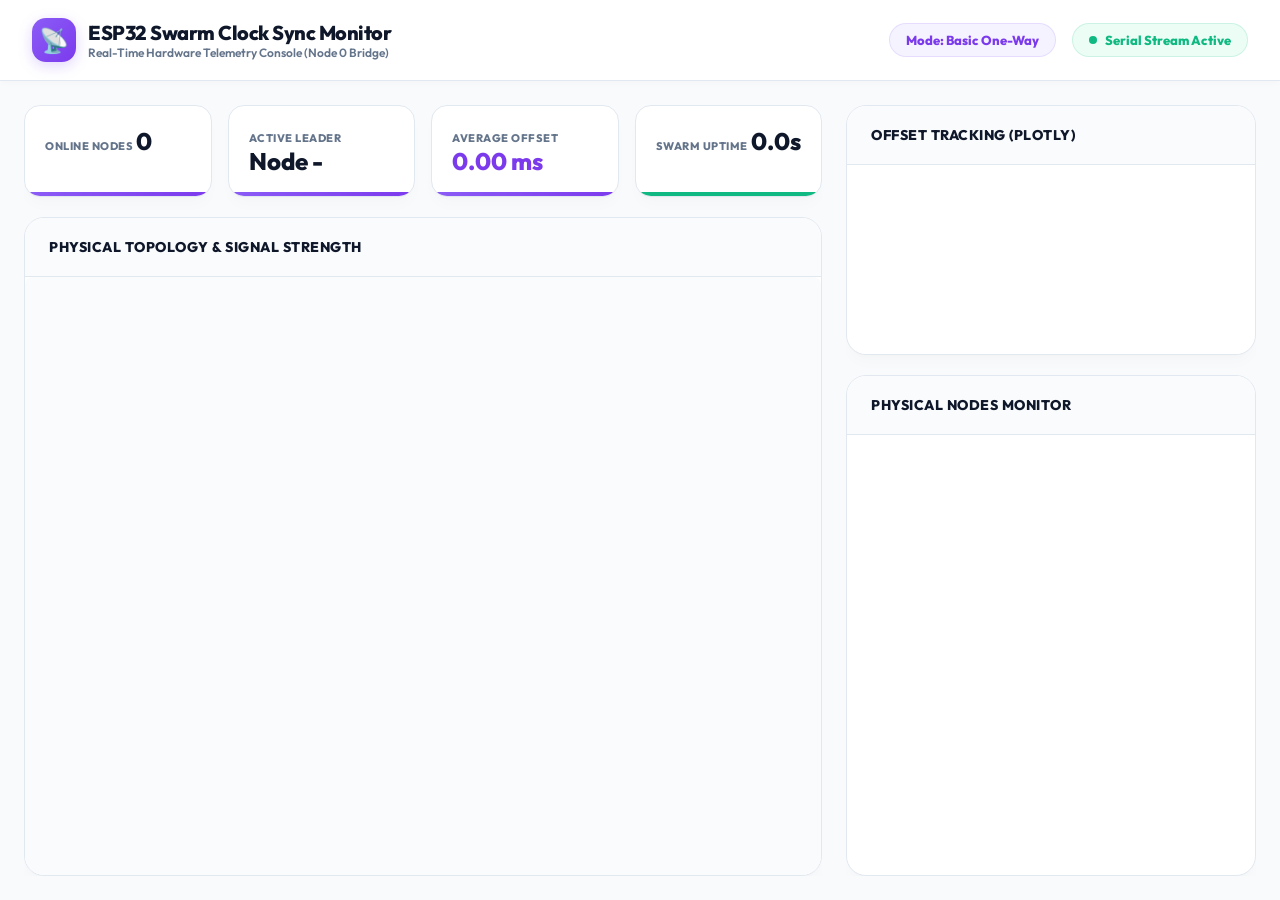
==== 03_hardware_dashboard/index.html @ 91ff04cc "Initial commit - ESP32 Swarm Clock Sync System with Kalman Filter and TPSN" ====
<!DOCTYPE html>
<html lang="en">
<head>
    <meta charset="UTF-8">
    <meta name="viewport" content="width=device-width, initial-scale=1.0">
    <title>ESP32 Hardware Clock Sync Monitor</title>
    
    <!-- Outfit Font -->
    <link rel="preconnect" href="https://fonts.googleapis.com">
    <link rel="preconnect" href="https://fonts.gstatic.com" crossorigin>
    <link href="https://fonts.googleapis.com/css2?family=Outfit:wght@300;400;500;600;700;800&display=swap" rel="stylesheet">
    
    <!-- Plotly & GSAP -->
    <script src="https://cdn.plot.ly/plotly-latest.min.js"></script>
    <script src="https://cdnjs.cloudflare.com/ajax/libs/gsap/3.12.2/gsap.min.js"></script>
    
    <style>
        * {
            margin: 0;
            padding: 0;
            box-sizing: border-box;
        }

        :root {
            --bg-main: #f8fafc;
            --bg-card: #ffffff;
            --primary: #8b5cf6;
            --primary-light: #f5f3ff;
            --primary-dim: #7c3aed;
            --success: #10b981;
            --success-light: #ecfdf5;
            --error: #ef4444;
            --error-light: #fef2f2;
            --warning: #f59e0b;
            --warning-light: #fffbeb;
            --text-main: #0f172a;
            --text-muted: #64748b;
            --border: #e2e8f0;
            --radius: 20px;
            --shadow: 0 10px 15px -3px rgba(0,0,0,0.02), 0 4px 6px -4px rgba(0,0,0,0.02);
        }

        body {
            font-family: 'Outfit', sans-serif;
            background-color: var(--bg-main);
            color: var(--text-main);
            height: 100vh;
            overflow: hidden;
            display: flex;
            flex-direction: column;
        }

        /* NAVBAR */
        .navbar {
            background-color: var(--bg-card);
            border-bottom: 1px solid var(--border);
            padding: 18px 32px;
            display: flex;
            justify-content: space-between;
            align-items: center;
            box-shadow: 0 4px 6px -1px rgba(0, 0, 0, 0.02);
            z-index: 100;
        }

        .nav-logo {
            display: flex;
            align-items: center;
            gap: 12px;
        }

        .nav-logo-icon {
            background: linear-gradient(135deg, var(--primary) 0%, var(--primary-dim) 100%);
            color: white;
            width: 44px;
            height: 44px;
            border-radius: 14px;
            display: flex;
            align-items: center;
            justify-content: center;
            font-size: 24px;
            box-shadow: 0 4px 14px rgba(139, 92, 246, 0.25);
        }

        .nav-title h1 {
            font-size: 20px;
            font-weight: 800;
            color: var(--text-main);
            letter-spacing: -0.5px;
        }

        .nav-title p {
            font-size: 12px;
            color: var(--text-muted);
            font-weight: 600;
        }

        .nav-controls {
            display: flex;
            align-items: center;
            gap: 16px;
        }

        .mode-badge {
            font-size: 13px;
            font-weight: 800;
            padding: 8px 16px;
            border-radius: 30px;
            background-color: var(--primary-light);
            color: var(--primary-dim);
            border: 1px solid rgba(139, 92, 246, 0.15);
        }

        .status-badge {
            display: flex;
            align-items: center;
            gap: 8px;
            background-color: var(--success-light);
            color: var(--success);
            padding: 8px 16px;
            border-radius: 30px;
            font-size: 13px;
            font-weight: 800;
            border: 1px solid rgba(16, 185, 129, 0.15);
        }

        .status-dot {
            width: 8px;
            height: 8px;
            background-color: var(--success);
            border-radius: 50%;
            animation: pulse 1.5s infinite;
        }

        @keyframes pulse {
            0%, 100% { transform: scale(1); opacity: 1; }
            50% { transform: scale(1.4); opacity: 0.5; }
        }

        /* GRID CONTAINER */
        .dashboard-container {
            flex: 1;
            display: grid;
            grid-template-columns: 1fr 410px;
            gap: 24px;
            padding: 24px;
            overflow: hidden;
            min-height: 0;
        }

        .main-content {
            display: flex;
            flex-direction: column;
            gap: 20px;
            min-height: 0;
            overflow: hidden;
        }

        /* METRICS */
        .metrics-grid {
            display: grid;
            grid-template-columns: repeat(4, 1fr);
            gap: 16px;
        }

        .metric-card {
            background-color: var(--bg-card);
            border-radius: 16px;
            border: 1px solid var(--border);
            padding: 20px;
            box-shadow: var(--shadow);
            transition: all 0.3s ease;
            position: relative;
            overflow: hidden;
        }

        .metric-card::after {
            content: '';
            position: absolute;
            bottom: 0;
            left: 0;
            width: 100%;
            height: 4px;
            background: var(--border);
        }

        .metric-card.accent::after {
            background: linear-gradient(90deg, var(--primary) 0%, var(--primary-dim) 100%);
        }

        .metric-card.success::after {
            background: var(--success);
        }

        .metric-label {
            font-size: 11px;
            font-weight: 800;
            color: var(--text-muted);
            text-transform: uppercase;
            letter-spacing: 0.5px;
            margin-bottom: 6px;
        }

        .metric-value {
            font-size: 24px;
            font-weight: 800;
            color: var(--text-main);
        }

        /* PANEL */
        .panel {
            background-color: var(--bg-card);
            border-radius: var(--radius);
            border: 1px solid var(--border);
            box-shadow: var(--shadow);
            display: flex;
            flex-direction: column;
            overflow: hidden;
            min-height: 0;
        }

        .panel-header {
            padding: 20px 24px;
            border-bottom: 1px solid var(--border);
            display: flex;
            justify-content: space-between;
            align-items: center;
            background-color: #fafbfc;
        }

        .panel-title {
            font-size: 14px;
            font-weight: 800;
            color: var(--text-main);
            text-transform: uppercase;
            letter-spacing: 0.5px;
        }

        .panel-body {
            flex: 1;
            padding: 24px;
            min-height: 0;
            overflow-y: auto;
        }

        .topology-panel {
            flex: 1;
            min-height: 0;
        }

        .canvas-container {
            width: 100%;
            height: 100%;
            position: relative;
            background-color: #fafbfc;
            border-radius: 8px;
            overflow: hidden;
        }

        #topology-canvas {
            width: 100%;
            height: 100%;
            display: block;
        }

        /* RIGHT PANEL */
        .sidebar-right {
            display: flex;
            flex-direction: column;
            gap: 20px;
            min-height: 0;
            overflow: hidden;
        }

        .chart-wrapper {
            height: 190px;
            border-radius: 8px;
            background-color: var(--bg-card);
        }

        .node-list-panel {
            flex: 1;
            display: flex;
            flex-direction: column;
            min-height: 0;
        }

        .node-cards-container {
            display: flex;
            flex-direction: column;
            gap: 12px;
        }

        .node-card {
            background-color: var(--bg-card);
            border: 1px solid var(--border);
            border-radius: 16px;
            padding: 16px;
            transition: all 0.2s ease;
            display: flex;
            flex-direction: column;
            gap: 8px;
        }

        .node-card.ref {
            border-color: var(--success);
            background-color: var(--success-light);
        }

        .node-card.unstable {
            border-color: var(--error);
            background-color: var(--error-light);
        }

        .node-header {
            display: flex;
            justify-content: space-between;
            align-items: center;
        }

        .node-name {
            font-size: 14px;
            font-weight: 800;
        }

        .node-badge {
            font-size: 10px;
            font-weight: 800;
            text-transform: uppercase;
            padding: 4px 10px;
            border-radius: 20px;
            background-color: var(--border);
            color: var(--text-muted);
        }

        .node-badge.leader {
            background-color: var(--success);
            color: white;
        }

        .node-badge.synced {
            background-color: var(--primary);
            color: white;
        }

        .node-badge.offline {
            background-color: var(--text-muted);
            color: white;
        }

        .node-details {
            display: grid;
            grid-template-columns: 1fr 1fr;
            gap: 6px;
            font-size: 12px;
        }

        .node-detail-label {
            color: var(--text-muted);
            font-weight: 600;
        }

        .node-detail-val {
            font-weight: 700;
            color: var(--text-main);
        }
    </style>
</head>
<body>
    <div class="navbar">
        <div class="nav-logo">
            <div class="nav-logo-icon">📡</div>
            <div class="nav-title">
                <h1>ESP32 Swarm Clock Sync Monitor</h1>
                <p>Real-Time Hardware Telemetry Console (Node 0 Bridge)</p>
            </div>
        </div>
        
        <div class="nav-controls">
            <div class="mode-badge" id="sync-mode-badge">Mode: Basic One-Way</div>
            <div class="status-badge">
                <span class="status-dot"></span>
                <span>Serial Stream Active</span>
            </div>
        </div>
    </div>

    <div class="dashboard-container">
        <div class="main-content">
            <div class="metrics-grid">
                <div class="metric-card accent">
                    <span class="metric-label">Online Nodes</span>
                    <span id="metric-nodes" class="metric-value">0</span>
                </div>
                <div class="metric-card accent">
                    <span class="metric-label">Active Leader</span>
                    <span id="metric-leader" class="metric-value">Node -</span>
                </div>
                <div class="metric-card accent">
                    <span class="metric-label">Average Offset</span>
                    <span id="metric-error" class="metric-value" style="color: var(--primary-dim);">0.00 ms</span>
                </div>
                <div class="metric-card success">
                    <span class="metric-label">Swarm Uptime</span>
                    <span id="metric-uptime" class="metric-value">0.0s</span>
                </div>
            </div>

            <div class="panel topology-panel">
                <div class="panel-header">
                    <div class="panel-title">Physical Topology & Signal Strength</div>
                </div>
                <div class="panel-body" style="padding: 0;">
                    <div class="canvas-container">
                        <canvas id="topology-canvas"></canvas>
                    </div>
                </div>
            </div>
        </div>

        <div class="sidebar-right">
            <div class="panel" style="height: 250px;">
                <div class="panel-header">
                    <div class="panel-title">Offset Tracking (Plotly)</div>
                </div>
                <div class="panel-body" style="padding: 12px; overflow: hidden;">
                    <div class="chart-wrapper" id="offset-chart"></div>
                </div>
            </div>

            <div class="panel node-list-panel">
                <div class="panel-header">
                    <div class="panel-title">Physical Nodes Monitor</div>
                </div>
                <div class="panel-body">
                    <div class="node-cards-container" id="nodes-container"></div>
                </div>
            </div>
        </div>
    </div>

    <script>
        let state = {
            nodes: [],
            sync_mode: 'basic',
            total_packets_sent: 0,
            total_packets_lost: 0,
            avg_sync_error: 0.0,
            sync_history: [],
            global_time: 0.0,
            sync_active: true
        };

        const colors = {
            ref: '#10b981',
            slave: '#8b5cf6',
            offline: '#64748b'
        };

        let ws = null;
        function connect() {
            const proto = window.location.protocol === 'https:' ? 'wss:' : 'ws:';
            ws = new WebSocket(`${proto}//${window.location.host}/ws`);
            ws.onmessage = (event) => {
                const msg = JSON.parse(event.data);
                if (msg.type === 'state') {
                    state = msg.data;
                    updateUI();
                }
            };
            ws.onclose = () => setTimeout(connect, 2000);
        }

        function updateUI() {
            // Header stats
            document.getElementById('sync-mode-badge').textContent = `Mode: ${state.sync_mode === 'basic' ? 'Basic One-Way' : 'ESP-NOW Two-Way'}`;
            document.getElementById('metric-nodes').textContent = state.nodes.length;
            document.getElementById('metric-uptime').textContent = `${state.global_time}s`;

            // Active Leader detection
            const leader = state.nodes.find(n => n.is_elected_ref);
            document.getElementById('metric-leader').textContent = leader ? `Node #${leader.node_id}` : 'None';

            // Sync error display
            const errVal = state.avg_sync_error * 1000; // to milliseconds
            document.getElementById('metric-error').textContent = `${errVal.toFixed(2)} ms`;

            // Draw Cards
            const container = document.getElementById('nodes-container');
            container.innerHTML = '';
            
            // Sort by Node ID
            const sortedNodes = [...state.nodes].sort((a,b) => a.node_id - b.node_id);
            sortedNodes.forEach(node => {
                const card = document.createElement('div');
                card.className = `node-card ${node.is_elected_ref ? 'ref' : ''} ${node.sync_state === 'unsynchronized' ? 'unstable' : ''}`;
                
                const badgeClass = node.is_elected_ref ? 'leader' : (node.sync_state === 'synchronized' ? 'synced' : 'offline');
                const badgeText = node.is_elected_ref ? 'Leader' : (node.sync_state === 'synchronized' ? 'Synced' : 'Syncing');

                card.innerHTML = `
                    <div class="node-header">
                        <span class="node-name">ESP32 Node #${node.node_id}</span>
                        <span class="node-badge ${badgeClass}">${badgeText}</span>
                    </div>
                    <div class="node-details">
                        <div><span class="node-detail-label">Offset:</span> <span class="node-detail-val">${(node.offset*1000000).toFixed(1)} us</span></div>
                        <div><span class="node-detail-label">Drift:</span> <span class="node-detail-val">${node.drift_rate.toFixed(1)} PPM</span></div>
                        <div><span class="node-detail-label">Lat Est:</span> <span class="node-detail-val">${node.latency_estimate.toFixed(1)} ms</span></div>
                        <div><span class="node-detail-label">Loss Rate:</span> <span class="node-detail-val">${(node.packet_loss_rate*100).toFixed(1)}%</span></div>
                    </div>
                `;
                container.appendChild(card);
            });

            drawTopology();
            drawChart();
        }

        function drawTopology() {
            const canvas = document.getElementById('topology-canvas');
            if (!canvas) return;
            const ctx = canvas.getContext('2d');
            
            canvas.width = canvas.parentElement.clientWidth;
            canvas.height = canvas.parentElement.clientHeight;

            ctx.clearRect(0, 0, canvas.width, canvas.height);

            const nodes = state.nodes;
            if (nodes.length === 0) return;

            const centerX = canvas.width / 2;
            const centerY = canvas.height / 2;
            const radius = Math.min(canvas.width, canvas.height) / 2 - 50;

            const positions = {};
            nodes.forEach((node, idx) => {
                const angle = (idx * 2 * Math.PI) / nodes.length - Math.PI / 2;
                positions[node.node_id] = {
                    x: centerX + radius * Math.cos(angle),
                    y: centerY + radius * Math.sin(angle)
                };
            });

            // Draw link lines
            const leader = nodes.find(n => n.is_elected_ref);
            if (leader) {
                const pL = positions[leader.node_id];
                nodes.forEach(node => {
                    if (node.node_id === leader.node_id) return;
                    const pN = positions[node.node_id];
                    ctx.strokeStyle = node.sync_state === 'synchronized' ? '#10b981' : '#cbd5e1';
                    ctx.lineWidth = 2;
                    ctx.setLineDash([5, 5]);
                    ctx.beginPath();
                    ctx.moveTo(pL.x, pL.y);
                    ctx.lineTo(pN.x, pN.y);
                    ctx.stroke();
                });
            }

            // Draw nodes
            ctx.setLineDash([]);
            nodes.forEach(node => {
                const pos = positions[node.node_id];
                ctx.fillStyle = node.is_elected_ref ? colors.ref : colors.slave;
                ctx.beginPath();
                ctx.arc(pos.x, pos.y, node.is_elected_ref ? 22 : 18, 0, 2 * Math.PI);
                ctx.fill();

                // Text
                ctx.fillStyle = '#ffffff';
                ctx.font = 'bold 12px sans-serif';
                ctx.textAlign = 'center';
                ctx.textBaseline = 'middle';
                ctx.fillText(`#${node.node_id}`, pos.x, pos.y);
            });
        }

        let chartInitialized = false;
        function drawChart() {
            const chartDiv = document.getElementById('offset-chart');
            if (!chartDiv) return;

            const x = state.sync_history.map(pt => pt[0]);
            const y = state.sync_history.map(pt => pt[1] * 1000); // to milliseconds

            const data = [{
                x: x,
                y: y,
                type: 'scatter',
                mode: 'lines',
                line: { color: '#8b5cf6', width: 3 },
                fill: 'tozeroy',
                fillcolor: 'rgba(139,92,246,0.1)'
            }];

            const layout = {
                margin: { t: 10, r: 10, b: 30, l: 50 },
                xaxis: { title: 'Time (s)', showgrid: false },
                yaxis: { title: 'Avg Error (ms)', showgrid: true, gridcolor: '#f1f5f9' },
                paper_bgcolor: 'rgba(0,0,0,0)',
                plot_bgcolor: 'rgba(0,0,0,0)'
            };

            if (!chartInitialized) {
                Plotly.newPlot('offset-chart', data, layout, { displayModeBar: false });
                chartInitialized = true;
            } else {
                Plotly.react('offset-chart', data, layout, { displayModeBar: false });
            }
        }

        window.onload = connect;
    </script>
</body>
</html>
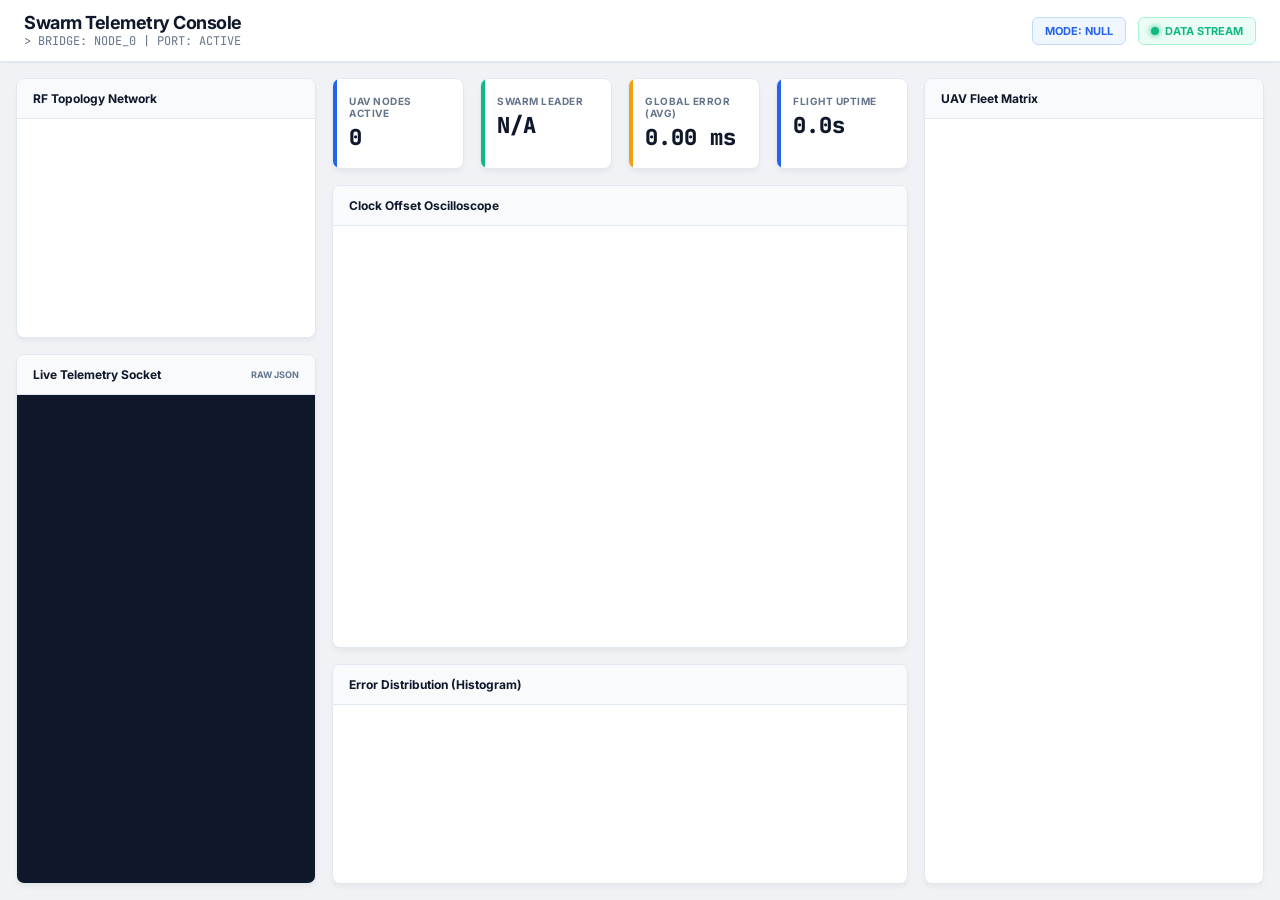
==== commit 414ce6dd: "Save all documentation and baseline firmware before LED rewiring modifications" ====
--- a/03_hardware_dashboard/index.html
+++ b/03_hardware_dashboard/index.html
@@ -3,45 +3,30 @@
 <head>
     <meta charset="UTF-8">
     <meta name="viewport" content="width=device-width, initial-scale=1.0">
-    <title>ESP32 Hardware Clock Sync Monitor</title>
+    <title>ESP32 Swarm Telemetry Terminal</title>
     
-    <!-- Outfit Font -->
-    <link rel="preconnect" href="https://fonts.googleapis.com">
-    <link rel="preconnect" href="https://fonts.gstatic.com" crossorigin>
-    <link href="https://fonts.googleapis.com/css2?family=Outfit:wght@300;400;500;600;700;800&display=swap" rel="stylesheet">
-    
-    <!-- Plotly & GSAP -->
+    <link href="https://fonts.googleapis.com/css2?family=Inter:wght@400;500;600;700&family=JetBrains+Mono:wght@400;700&display=swap" rel="stylesheet">
     <script src="https://cdn.plot.ly/plotly-latest.min.js"></script>
-    <script src="https://cdnjs.cloudflare.com/ajax/libs/gsap/3.12.2/gsap.min.js"></script>
     
     <style>
-        * {
-            margin: 0;
-            padding: 0;
-            box-sizing: border-box;
-        }
-
         :root {
-            --bg-main: #f8fafc;
+            --bg-main: #f0f2f5;
             --bg-card: #ffffff;
-            --primary: #8b5cf6;
-            --primary-light: #f5f3ff;
-            --primary-dim: #7c3aed;
+            --border: #e2e8f0;
+            --primary: #2563eb;
+            --accent: #6366f1;
             --success: #10b981;
-            --success-light: #ecfdf5;
-            --error: #ef4444;
-            --error-light: #fef2f2;
             --warning: #f59e0b;
-            --warning-light: #fffbeb;
+            --danger: #ef4444;
             --text-main: #0f172a;
             --text-muted: #64748b;
-            --border: #e2e8f0;
-            --radius: 20px;
-            --shadow: 0 10px 15px -3px rgba(0,0,0,0.02), 0 4px 6px -4px rgba(0,0,0,0.02);
-        }
+            --shadow: 0 4px 6px -1px rgba(0, 0, 0, 0.05);
+        }
+
+        * { margin: 0; padding: 0; box-sizing: border-box; }
 
         body {
-            font-family: 'Outfit', sans-serif;
+            font-family: 'Inter', sans-serif;
             background-color: var(--bg-main);
             color: var(--text-main);
             height: 100vh;
@@ -50,411 +35,242 @@
             flex-direction: column;
         }
 
-        /* NAVBAR */
         .navbar {
             background-color: var(--bg-card);
             border-bottom: 1px solid var(--border);
-            padding: 18px 32px;
+            padding: 12px 24px;
             display: flex;
             justify-content: space-between;
             align-items: center;
-            box-shadow: 0 4px 6px -1px rgba(0, 0, 0, 0.02);
-            z-index: 100;
-        }
-
-        .nav-logo {
-            display: flex;
-            align-items: center;
-            gap: 12px;
-        }
-
-        .nav-logo-icon {
-            background: linear-gradient(135deg, var(--primary) 0%, var(--primary-dim) 100%);
-            color: white;
-            width: 44px;
-            height: 44px;
-            border-radius: 14px;
-            display: flex;
-            align-items: center;
-            justify-content: center;
-            font-size: 24px;
-            box-shadow: 0 4px 14px rgba(139, 92, 246, 0.25);
-        }
-
-        .nav-title h1 {
-            font-size: 20px;
-            font-weight: 800;
-            color: var(--text-main);
-            letter-spacing: -0.5px;
-        }
-
-        .nav-title p {
-            font-size: 12px;
-            color: var(--text-muted);
-            font-weight: 600;
-        }
-
-        .nav-controls {
-            display: flex;
-            align-items: center;
-            gap: 16px;
-        }
-
-        .mode-badge {
-            font-size: 13px;
-            font-weight: 800;
-            padding: 8px 16px;
-            border-radius: 30px;
-            background-color: var(--primary-light);
-            color: var(--primary-dim);
-            border: 1px solid rgba(139, 92, 246, 0.15);
-        }
-
-        .status-badge {
-            display: flex;
-            align-items: center;
-            gap: 8px;
-            background-color: var(--success-light);
-            color: var(--success);
-            padding: 8px 16px;
-            border-radius: 30px;
-            font-size: 13px;
-            font-weight: 800;
-            border: 1px solid rgba(16, 185, 129, 0.15);
-        }
-
-        .status-dot {
-            width: 8px;
-            height: 8px;
-            background-color: var(--success);
-            border-radius: 50%;
-            animation: pulse 1.5s infinite;
-        }
-
-        @keyframes pulse {
-            0%, 100% { transform: scale(1); opacity: 1; }
-            50% { transform: scale(1.4); opacity: 0.5; }
-        }
-
-        /* GRID CONTAINER */
+            box-shadow: 0 1px 2px rgba(0,0,0,0.05);
+            z-index: 10;
+        }
+
+        .nav-title h1 { font-size: 18px; font-weight: 700; color: var(--text-main); letter-spacing: -0.5px; }
+        .nav-title p { font-size: 12px; color: var(--text-muted); font-family: 'JetBrains Mono', monospace; }
+
+        .nav-controls { display: flex; gap: 12px; align-items: center; }
+        .badge { padding: 6px 12px; border-radius: 6px; font-size: 11px; font-weight: 700; text-transform: uppercase; border: 1px solid var(--border); }
+        .badge.mode { color: var(--primary); background: #eff6ff; border-color: #bfdbfe; }
+        .badge.live { color: var(--success); background: #ecfdf5; border-color: #a7f3d0; display: flex; align-items: center; gap: 6px; }
+        .live-dot { width: 8px; height: 8px; background: var(--success); border-radius: 50%; box-shadow: 0 0 6px var(--success); }
+
         .dashboard-container {
             flex: 1;
             display: grid;
-            grid-template-columns: 1fr 410px;
-            gap: 24px;
-            padding: 24px;
+            grid-template-columns: 300px 1fr 340px;
+            gap: 16px;
+            padding: 16px;
             overflow: hidden;
-            min-height: 0;
-        }
-
-        .main-content {
+        }
+
+        .panel {
+            background: var(--bg-card);
+            border: 1px solid var(--border);
+            border-radius: 8px;
             display: flex;
             flex-direction: column;
-            gap: 20px;
-            min-height: 0;
             overflow: hidden;
-        }
-
-        /* METRICS */
-        .metrics-grid {
-            display: grid;
-            grid-template-columns: repeat(4, 1fr);
-            gap: 16px;
-        }
-
+            box-shadow: var(--shadow);
+        }
+
+        .panel-header {
+            padding: 12px 16px;
+            border-bottom: 1px solid var(--border);
+            font-size: 12px;
+            font-weight: 700;
+            color: var(--text-main);
+            background: #f8fafc;
+            display: flex;
+            justify-content: space-between;
+            align-items: center;
+        }
+
+        /* LEFT SIDEBAR */
+        .sidebar-left { display: flex; flex-direction: column; gap: 16px; min-height: 0; }
+        .topology-panel { height: 260px; }
+        .topology-body { flex: 1; position: relative; }
+        #topology-canvas { width: 100%; height: 100%; display: block; }
+
+        .terminal-panel { flex: 1; min-height: 0; }
+        .terminal-body {
+            flex: 1;
+            background: #0f172a;
+            color: #10b981;
+            font-family: 'JetBrains Mono', monospace;
+            font-size: 10px;
+            padding: 12px;
+            overflow-y: auto;
+            line-height: 1.4;
+        }
+        .term-line { border-bottom: 1px solid rgba(255,255,255,0.05); padding: 2px 0; }
+        .term-ts { color: #64748b; margin-right: 8px; }
+
+        /* MAIN CONTENT */
+        .main-content { display: flex; flex-direction: column; gap: 16px; min-height: 0; }
+
+        .metrics-grid { display: grid; grid-template-columns: repeat(4, 1fr); gap: 16px; }
         .metric-card {
-            background-color: var(--bg-card);
-            border-radius: 16px;
+            background: var(--bg-card);
             border: 1px solid var(--border);
-            padding: 20px;
+            border-radius: 8px;
+            padding: 16px;
+            display: flex;
+            flex-direction: column;
+            gap: 4px;
             box-shadow: var(--shadow);
-            transition: all 0.3s ease;
             position: relative;
             overflow: hidden;
         }
-
-        .metric-card::after {
-            content: '';
-            position: absolute;
-            bottom: 0;
-            left: 0;
-            width: 100%;
-            height: 4px;
-            background: var(--border);
-        }
-
-        .metric-card.accent::after {
-            background: linear-gradient(90deg, var(--primary) 0%, var(--primary-dim) 100%);
-        }
-
-        .metric-card.success::after {
-            background: var(--success);
-        }
-
-        .metric-label {
-            font-size: 11px;
-            font-weight: 800;
-            color: var(--text-muted);
-            text-transform: uppercase;
-            letter-spacing: 0.5px;
-            margin-bottom: 6px;
-        }
-
-        .metric-value {
-            font-size: 24px;
-            font-weight: 800;
-            color: var(--text-main);
-        }
-
-        /* PANEL */
-        .panel {
-            background-color: var(--bg-card);
-            border-radius: var(--radius);
+        .metric-card::after { content: ''; position: absolute; left: 0; top: 0; bottom: 0; width: 4px; background: var(--primary); }
+        .metric-card.success::after { background: var(--success); }
+        .metric-card.warning::after { background: var(--warning); }
+        
+        .metric-label { font-size: 10px; font-weight: 700; color: var(--text-muted); text-transform: uppercase; letter-spacing: 0.5px; }
+        .metric-value { font-size: 22px; font-weight: 800; color: var(--text-main); font-family: 'JetBrains Mono', monospace; }
+
+        .chart-panel { flex: 1; min-height: 0; }
+        .chart-wrapper { width: 100%; height: 100%; }
+
+        .hist-panel { height: 220px; }
+
+        /* RIGHT SIDEBAR */
+        .sidebar-right { display: flex; flex-direction: column; min-height: 0; }
+        .node-list-panel { flex: 1; min-height: 0; }
+        .node-list-body { padding: 12px; overflow-y: auto; flex: 1; display: flex; flex-direction: column; gap: 12px; }
+
+        .node-card {
+            background: #f8fafc;
             border: 1px solid var(--border);
-            box-shadow: var(--shadow);
+            border-radius: 8px;
+            padding: 12px;
             display: flex;
             flex-direction: column;
-            overflow: hidden;
-            min-height: 0;
-        }
-
-        .panel-header {
-            padding: 20px 24px;
-            border-bottom: 1px solid var(--border);
-            display: flex;
-            justify-content: space-between;
+            gap: 10px;
+        }
+
+        .node-header { display: flex; justify-content: space-between; align-items: center; }
+        .node-name { font-size: 13px; font-weight: 700; color: var(--text-main); display: flex; align-items: center; gap: 8px; }
+        
+        /* Status LED */
+        .led { width: 10px; height: 10px; border-radius: 50%; display: inline-block; }
+        .led.green { background-color: var(--success); box-shadow: 0 0 6px var(--success); }
+        .led.red { background-color: var(--danger); box-shadow: 0 0 6px var(--danger); }
+        .led.gray { background-color: var(--text-muted); }
+
+        .node-status { font-size: 10px; padding: 3px 6px; border-radius: 4px; font-weight: 700; text-transform: uppercase; }
+        .node-status.leader { background: var(--success); color: white; }
+        .node-status.synced { background: var(--primary); color: white; }
+        .node-status.drifting { background: var(--danger); color: white; }
+        
+        /* Layout for details and gauge */
+        .node-content { display: flex; gap: 10px; align-items: center; }
+        .node-details { flex: 1; display: grid; grid-template-columns: 1fr; gap: 4px; font-family: 'JetBrains Mono', monospace; font-size: 11px; color: var(--text-muted); }
+        .node-details span.val { color: var(--text-main); font-weight: 700; }
+
+        /* CSS Gauge */
+        .gauge-container {
+            width: 46px;
+            height: 46px;
+            border-radius: 50%;
+            display: flex;
             align-items: center;
-            background-color: #fafbfc;
-        }
-
-        .panel-title {
-            font-size: 14px;
-            font-weight: 800;
-            color: var(--text-main);
-            text-transform: uppercase;
-            letter-spacing: 0.5px;
-        }
-
-        .panel-body {
-            flex: 1;
-            padding: 24px;
-            min-height: 0;
-            overflow-y: auto;
-        }
-
-        .topology-panel {
-            flex: 1;
-            min-height: 0;
-        }
-
-        .canvas-container {
-            width: 100%;
-            height: 100%;
+            justify-content: center;
             position: relative;
-            background-color: #fafbfc;
-            border-radius: 8px;
-            overflow: hidden;
-        }
-
-        #topology-canvas {
-            width: 100%;
-            height: 100%;
-            display: block;
-        }
-
-        /* RIGHT PANEL */
-        .sidebar-right {
-            display: flex;
+            background: conic-gradient(var(--accent) var(--gauge-deg), #e2e8f0 0deg);
+        }
+        .gauge-inner {
+            width: 38px;
+            height: 38px;
+            border-radius: 50%;
+            background: #fff;
+            display: flex;
+            align-items: center;
+            justify-content: center;
             flex-direction: column;
-            gap: 20px;
-            min-height: 0;
-            overflow: hidden;
-        }
-
-        .chart-wrapper {
-            height: 190px;
-            border-radius: 8px;
-            background-color: var(--bg-card);
-        }
-
-        .node-list-panel {
-            flex: 1;
-            display: flex;
-            flex-direction: column;
-            min-height: 0;
-        }
-
-        .node-cards-container {
-            display: flex;
-            flex-direction: column;
-            gap: 12px;
-        }
-
-        .node-card {
-            background-color: var(--bg-card);
-            border: 1px solid var(--border);
-            border-radius: 16px;
-            padding: 16px;
-            transition: all 0.2s ease;
-            display: flex;
-            flex-direction: column;
-            gap: 8px;
-        }
-
-        .node-card.ref {
-            border-color: var(--success);
-            background-color: var(--success-light);
-        }
-
-        .node-card.unstable {
-            border-color: var(--error);
-            background-color: var(--error-light);
-        }
-
-        .node-header {
-            display: flex;
-            justify-content: space-between;
-            align-items: center;
-        }
-
-        .node-name {
-            font-size: 14px;
-            font-weight: 800;
-        }
-
-        .node-badge {
-            font-size: 10px;
-            font-weight: 800;
-            text-transform: uppercase;
-            padding: 4px 10px;
-            border-radius: 20px;
-            background-color: var(--border);
-            color: var(--text-muted);
-        }
-
-        .node-badge.leader {
-            background-color: var(--success);
-            color: white;
-        }
-
-        .node-badge.synced {
-            background-color: var(--primary);
-            color: white;
-        }
-
-        .node-badge.offline {
-            background-color: var(--text-muted);
-            color: white;
-        }
-
-        .node-details {
-            display: grid;
-            grid-template-columns: 1fr 1fr;
-            gap: 6px;
-            font-size: 12px;
-        }
-
-        .node-detail-label {
-            color: var(--text-muted);
-            font-weight: 600;
-        }
-
-        .node-detail-val {
-            font-weight: 700;
-            color: var(--text-main);
-        }
+        }
+        .gauge-val { font-size: 10px; font-weight: 800; color: var(--text-main); font-family: 'JetBrains Mono', monospace; }
+        .gauge-lbl { font-size: 7px; color: var(--text-muted); font-weight: 700; }
+
     </style>
 </head>
 <body>
     <div class="navbar">
-        <div class="nav-logo">
-            <div class="nav-logo-icon">📡</div>
-            <div class="nav-title">
-                <h1>ESP32 Swarm Clock Sync Monitor</h1>
-                <p>Real-Time Hardware Telemetry Console (Node 0 Bridge)</p>
-            </div>
+        <div class="nav-title">
+            <h1>Swarm Telemetry Console</h1>
+            <p>> BRIDGE: NODE_0 | PORT: ACTIVE</p>
         </div>
-        
         <div class="nav-controls">
-            <div class="mode-badge" id="sync-mode-badge">Mode: Basic One-Way</div>
-            <div class="status-badge">
-                <span class="status-dot"></span>
-                <span>Serial Stream Active</span>
-            </div>
+            <div class="badge mode" id="sync-mode-badge">MODE: NULL</div>
+            <div class="badge live"><div class="live-dot"></div> DATA STREAM</div>
         </div>
     </div>
 
     <div class="dashboard-container">
+        
+        <!-- LEFT: Topology & Terminal -->
+        <div class="sidebar-left">
+            <div class="panel topology-panel">
+                <div class="panel-header">RF Topology Network</div>
+                <div class="topology-body">
+                    <canvas id="topology-canvas"></canvas>
+                </div>
+            </div>
+            <div class="panel terminal-panel">
+                <div class="panel-header">
+                    <span>Live Telemetry Socket</span>
+                    <span style="font-size: 9px; color: var(--text-muted);">RAW JSON</span>
+                </div>
+                <div class="terminal-body" id="raw-terminal"></div>
+            </div>
+        </div>
+
+        <!-- CENTER: Metrics, Oscilloscope, Histogram -->
         <div class="main-content">
             <div class="metrics-grid">
-                <div class="metric-card accent">
-                    <span class="metric-label">Online Nodes</span>
-                    <span id="metric-nodes" class="metric-value">0</span>
-                </div>
-                <div class="metric-card accent">
-                    <span class="metric-label">Active Leader</span>
-                    <span id="metric-leader" class="metric-value">Node -</span>
-                </div>
-                <div class="metric-card accent">
-                    <span class="metric-label">Average Offset</span>
-                    <span id="metric-error" class="metric-value" style="color: var(--primary-dim);">0.00 ms</span>
+                <div class="metric-card">
+                    <span class="metric-label">UAV Nodes Active</span>
+                    <span class="metric-value" id="metric-nodes">0</span>
                 </div>
                 <div class="metric-card success">
-                    <span class="metric-label">Swarm Uptime</span>
-                    <span id="metric-uptime" class="metric-value">0.0s</span>
-                </div>
-            </div>
-
-            <div class="panel topology-panel">
-                <div class="panel-header">
-                    <div class="panel-title">Physical Topology & Signal Strength</div>
-                </div>
-                <div class="panel-body" style="padding: 0;">
-                    <div class="canvas-container">
-                        <canvas id="topology-canvas"></canvas>
-                    </div>
-                </div>
+                    <span class="metric-label">Swarm Leader</span>
+                    <span class="metric-value" id="metric-leader">N/A</span>
+                </div>
+                <div class="metric-card warning">
+                    <span class="metric-label">Global Error (Avg)</span>
+                    <span class="metric-value" id="metric-error">0.00 ms</span>
+                </div>
+                <div class="metric-card">
+                    <span class="metric-label">Flight Uptime</span>
+                    <span class="metric-value" id="metric-uptime">0.0s</span>
+                </div>
+            </div>
+
+            <div class="panel chart-panel">
+                <div class="panel-header">Clock Offset Oscilloscope</div>
+                <div class="chart-wrapper" id="offset-chart"></div>
+            </div>
+
+            <div class="panel hist-panel">
+                <div class="panel-header">Error Distribution (Histogram)</div>
+                <div class="chart-wrapper" id="hist-chart"></div>
             </div>
         </div>
 
+        <!-- RIGHT: UAV Matrix -->
         <div class="sidebar-right">
-            <div class="panel" style="height: 250px;">
-                <div class="panel-header">
-                    <div class="panel-title">Offset Tracking (Plotly)</div>
-                </div>
-                <div class="panel-body" style="padding: 12px; overflow: hidden;">
-                    <div class="chart-wrapper" id="offset-chart"></div>
-                </div>
-            </div>
-
             <div class="panel node-list-panel">
-                <div class="panel-header">
-                    <div class="panel-title">Physical Nodes Monitor</div>
-                </div>
-                <div class="panel-body">
-                    <div class="node-cards-container" id="nodes-container"></div>
-                </div>
+                <div class="panel-header">UAV Fleet Matrix</div>
+                <div class="node-list-body" id="nodes-container"></div>
             </div>
         </div>
+
     </div>
 
     <script>
-        let state = {
-            nodes: [],
-            sync_mode: 'basic',
-            total_packets_sent: 0,
-            total_packets_lost: 0,
-            avg_sync_error: 0.0,
-            sync_history: [],
-            global_time: 0.0,
-            sync_active: true
-        };
-
-        const colors = {
-            ref: '#10b981',
-            slave: '#8b5cf6',
-            offline: '#64748b'
-        };
+        let state = { nodes: [], sync_mode: 'basic', avg_sync_error: 0.0, sync_history: [], global_time: 0.0 };
+        const colors = { ref: '#10b981', slave: '#2563eb' };
+        const termMaxLines = 30;
 
         let ws = null;
         function connect() {
@@ -462,51 +278,67 @@
             ws = new WebSocket(`${proto}//${window.location.host}/ws`);
             ws.onmessage = (event) => {
                 const msg = JSON.parse(event.data);
-                if (msg.type === 'state') {
-                    state = msg.data;
-                    updateUI();
+                if (msg.type === 'state') { 
+                    state = msg.data; 
+                    updateUI(); 
+                    logTerminal(msg.data);
                 }
             };
             ws.onclose = () => setTimeout(connect, 2000);
         }
 
+        function logTerminal(data) {
+            const term = document.getElementById('raw-terminal');
+            if(!term) return;
+            
+            // Format a clean mini-packet to show
+            const raw = `{"t":${data.global_time.toFixed(1)}, "nodes":${data.nodes.length}, "err":${data.avg_sync_error.toFixed(4)}}`;
+            
+            const line = document.createElement('div');
+            line.className = 'term-line';
+            
+            const d = new Date();
+            const ts = `${d.getHours()}:${d.getMinutes().toString().padStart(2,'0')}:${d.getSeconds().toString().padStart(2,'0')}.${d.getMilliseconds().toString().padStart(3,'0')}`;
+            
+            line.innerHTML = `<span class="term-ts">[${ts}]</span>${raw}`;
+            term.appendChild(line);
+            
+            while(term.childNodes.length > termMaxLines) {
+                term.removeChild(term.firstChild);
+            }
+            term.scrollTop = term.scrollHeight;
+        }
+
         function updateUI() {
-            // Header stats
-            document.getElementById('sync-mode-badge').textContent = `Mode: ${state.sync_mode === 'basic' ? 'Basic One-Way' : 'ESP-NOW Two-Way'}`;
+            document.getElementById('sync-mode-badge').textContent = `MODE: ${state.sync_mode === 'basic' ? 'One-Way Broadcast' : 'Two-Way EKF'}`;
             document.getElementById('metric-nodes').textContent = state.nodes.length;
             document.getElementById('metric-uptime').textContent = `${state.global_time}s`;
 
-            // Active Leader detection
             const leader = state.nodes.find(n => n.is_elected_ref);
-            document.getElementById('metric-leader').textContent = leader ? `Node #${leader.node_id}` : 'None';
-
-            // Sync error display
-            const errVal = state.avg_sync_error * 1000; // to milliseconds
-            document.getElementById('metric-error').textContent = `${errVal.toFixed(2)} ms`;
-
-            // Draw Cards
+            document.getElementById('metric-leader').textContent = leader ? `UAV-${leader.node_id}` : 'None';
+            document.getElementById('metric-error').textContent = `${(state.avg_sync_error * 1000).toFixed(2)} ms`;
+
             const container = document.getElementById('nodes-container');
             container.innerHTML = '';
             
-            // Sort by Node ID
-            const sortedNodes = [...state.nodes].sort((a,b) => a.node_id - b.node_id);
-            sortedNodes.forEach(node => {
+            [...state.nodes].sort((a,b) => a.node_id - b.node_id).forEach(node => {
                 const card = document.createElement('div');
-                card.className = `node-card ${node.is_elected_ref ? 'ref' : ''} ${node.sync_state === 'unsynchronized' ? 'unstable' : ''}`;
+                card.className = `node-card`;
                 
-                const badgeClass = node.is_elected_ref ? 'leader' : (node.sync_state === 'synchronized' ? 'synced' : 'offline');
-                const badgeText = node.is_elected_ref ? 'Leader' : (node.sync_state === 'synchronized' ? 'Synced' : 'Syncing');
+                const status = node.is_elected_ref ? 'Leader' : (node.sync_state === 'synchronized' ? 'Synced' : 'Drifting');
+                const sClass = node.is_elected_ref ? 'leader' : (node.sync_state === 'synchronized' ? 'synced' : 'drifting');
+                const ledClass = node.is_elected_ref ? 'green' : (node.sync_state === 'synchronized' ? 'green' : 'red');
 
                 card.innerHTML = `
                     <div class="node-header">
-                        <span class="node-name">ESP32 Node #${node.node_id}</span>
-                        <span class="node-badge ${badgeClass}">${badgeText}</span>
+                        <span class="node-name"><div class="led ${ledClass}"></div> UAV-${node.node_id}</span>
+                        <span class="node-status ${sClass}">${status}</span>
                     </div>
-                    <div class="node-details">
-                        <div><span class="node-detail-label">Offset:</span> <span class="node-detail-val">${(node.offset*1000000).toFixed(1)} us</span></div>
-                        <div><span class="node-detail-label">Drift:</span> <span class="node-detail-val">${node.drift_rate.toFixed(1)} PPM</span></div>
-                        <div><span class="node-detail-label">Lat Est:</span> <span class="node-detail-val">${node.latency_estimate.toFixed(1)} ms</span></div>
-                        <div><span class="node-detail-label">Loss Rate:</span> <span class="node-detail-val">${(node.packet_loss_rate*100).toFixed(1)}%</span></div>
+                    <div class="node-content">
+                        <div class="node-details">
+                            <div>ERR: <span class="val">${(node.offset*1000000).toFixed(1)} us</span></div>
+                            <div>SIG: <span class="val">${node.is_master ? '---' : node.rssi} dBm</span></div>
+                        </div>
                     </div>
                 `;
                 container.appendChild(card);
@@ -520,98 +352,109 @@
             const canvas = document.getElementById('topology-canvas');
             if (!canvas) return;
             const ctx = canvas.getContext('2d');
-            
             canvas.width = canvas.parentElement.clientWidth;
             canvas.height = canvas.parentElement.clientHeight;
-
             ctx.clearRect(0, 0, canvas.width, canvas.height);
 
             const nodes = state.nodes;
             if (nodes.length === 0) return;
 
-            const centerX = canvas.width / 2;
-            const centerY = canvas.height / 2;
-            const radius = Math.min(canvas.width, canvas.height) / 2 - 50;
-
-            const positions = {};
-            nodes.forEach((node, idx) => {
-                const angle = (idx * 2 * Math.PI) / nodes.length - Math.PI / 2;
-                positions[node.node_id] = {
-                    x: centerX + radius * Math.cos(angle),
-                    y: centerY + radius * Math.sin(angle)
-                };
+            const cx = canvas.width / 2, cy = canvas.height / 2;
+            const r = Math.min(canvas.width, canvas.height) / 2 - 30;
+
+            const pos = {};
+            nodes.forEach((n, i) => {
+                const a = (i * 2 * Math.PI) / nodes.length - Math.PI / 2;
+                pos[n.node_id] = { x: cx + r * Math.cos(a), y: cy + r * Math.sin(a) };
             });
 
-            // Draw link lines
             const leader = nodes.find(n => n.is_elected_ref);
             if (leader) {
-                const pL = positions[leader.node_id];
-                nodes.forEach(node => {
-                    if (node.node_id === leader.node_id) return;
-                    const pN = positions[node.node_id];
-                    ctx.strokeStyle = node.sync_state === 'synchronized' ? '#10b981' : '#cbd5e1';
+                const pL = pos[leader.node_id];
+                nodes.forEach(n => {
+                    if (n.node_id === leader.node_id) return;
+                    const pN = pos[n.node_id];
+                    ctx.strokeStyle = n.sync_state === 'synchronized' ? '#10b981' : '#cbd5e1';
                     ctx.lineWidth = 2;
                     ctx.setLineDash([5, 5]);
-                    ctx.beginPath();
-                    ctx.moveTo(pL.x, pL.y);
-                    ctx.lineTo(pN.x, pN.y);
-                    ctx.stroke();
+                    ctx.beginPath(); ctx.moveTo(pL.x, pL.y); ctx.lineTo(pN.x, pN.y); ctx.stroke();
+                    
+                    ctx.setLineDash([]);
+                    const midX = (pL.x + pN.x) / 2;
+                    const midY = (pL.y + pN.y) / 2;
+                    ctx.fillStyle = 'rgba(255, 255, 255, 0.9)';
+                    ctx.fillRect(midX - 15, midY - 8, 30, 16);
+                    ctx.fillStyle = '#64748b'; ctx.font = '9px sans-serif'; ctx.textAlign = 'center'; ctx.textBaseline = 'middle';
+                    ctx.fillText(`${n.rssi}`, midX, midY);
                 });
             }
 
-            // Draw nodes
-            ctx.setLineDash([]);
-            nodes.forEach(node => {
-                const pos = positions[node.node_id];
-                ctx.fillStyle = node.is_elected_ref ? colors.ref : colors.slave;
-                ctx.beginPath();
-                ctx.arc(pos.x, pos.y, node.is_elected_ref ? 22 : 18, 0, 2 * Math.PI);
-                ctx.fill();
-
-                // Text
-                ctx.fillStyle = '#ffffff';
-                ctx.font = 'bold 12px sans-serif';
-                ctx.textAlign = 'center';
-                ctx.textBaseline = 'middle';
-                ctx.fillText(`#${node.node_id}`, pos.x, pos.y);
+            nodes.forEach(n => {
+                const p = pos[n.node_id];
+                ctx.fillStyle = n.is_elected_ref ? colors.ref : colors.slave;
+                ctx.beginPath(); ctx.arc(p.x, p.y, 14, 0, 2 * Math.PI); ctx.fill();
+                ctx.fillStyle = '#fff'; ctx.font = 'bold 10px sans-serif'; ctx.textAlign = 'center'; ctx.textBaseline = 'middle';
+                ctx.fillText(n.node_id, p.x, p.y);
             });
         }
 
-        let chartInitialized = false;
+        let chartInit = false;
         function drawChart() {
-            const chartDiv = document.getElementById('offset-chart');
-            if (!chartDiv) return;
-
-            const x = state.sync_history.map(pt => pt[0]);
-            const y = state.sync_history.map(pt => pt[1] * 1000); // to milliseconds
-
-            const data = [{
-                x: x,
-                y: y,
-                type: 'scatter',
-                mode: 'lines',
-                line: { color: '#8b5cf6', width: 3 },
-                fill: 'tozeroy',
-                fillcolor: 'rgba(139,92,246,0.1)'
+            if (!document.getElementById('offset-chart')) return;
+            
+            const x = state.sync_history.map(p => p[0]);
+            const y = state.sync_history.map(p => p[1] * 1000); // ms
+
+            // Oscilloscope
+            const dataLine = [{
+                x: x, y: y,
+                type: 'scatter', mode: 'lines',
+                line: { color: '#2563eb', width: 2 },
+                fill: 'tozeroy', fillcolor: 'rgba(37, 99, 235, 0.1)'
             }];
 
-            const layout = {
-                margin: { t: 10, r: 10, b: 30, l: 50 },
-                xaxis: { title: 'Time (s)', showgrid: false },
-                yaxis: { title: 'Avg Error (ms)', showgrid: true, gridcolor: '#f1f5f9' },
-                paper_bgcolor: 'rgba(0,0,0,0)',
-                plot_bgcolor: 'rgba(0,0,0,0)'
+            const layoutLine = {
+                margin: { t: 10, r: 10, b: 30, l: 40 },
+                xaxis: { title: 'Time (s)', color: '#64748b', gridcolor: '#f1f5f9' },
+                yaxis: { title: 'Offset (ms)', color: '#64748b', gridcolor: '#f1f5f9' },
+                paper_bgcolor: 'transparent', plot_bgcolor: 'transparent'
             };
 
-            if (!chartInitialized) {
-                Plotly.newPlot('offset-chart', data, layout, { displayModeBar: false });
-                chartInitialized = true;
-            } else {
-                Plotly.react('offset-chart', data, layout, { displayModeBar: false });
+            // Histogram
+            const dataHist = [{
+                x: y,
+                type: 'histogram',
+                marker: { color: '#6366f1' },
+                opacity: 0.7,
+                xbins: { size: 0.5 }
+            }];
+
+            const layoutHist = {
+                margin: { t: 10, r: 10, b: 30, l: 40 },
+                xaxis: { title: 'Error Range (ms)', color: '#64748b', gridcolor: '#f1f5f9' },
+                yaxis: { title: 'Frequency', color: '#64748b', gridcolor: '#f1f5f9' },
+                paper_bgcolor: 'transparent', plot_bgcolor: 'transparent',
+                bargap: 0.1
+            };
+
+            if (!chartInit) { 
+                Plotly.newPlot('offset-chart', dataLine, layoutLine, { displayModeBar: false, responsive: true }); 
+                Plotly.newPlot('hist-chart', dataHist, layoutHist, { displayModeBar: false, responsive: true }); 
+                chartInit = true; 
+            } else { 
+                Plotly.react('offset-chart', dataLine, layoutLine); 
+                Plotly.react('hist-chart', dataHist, layoutHist); 
             }
         }
 
         window.onload = connect;
+        window.addEventListener('resize', () => { 
+            drawTopology(); 
+            if(chartInit) {
+                Plotly.Plots.resize('offset-chart');
+                Plotly.Plots.resize('hist-chart');
+            }
+        });
     </script>
 </body>
 </html>
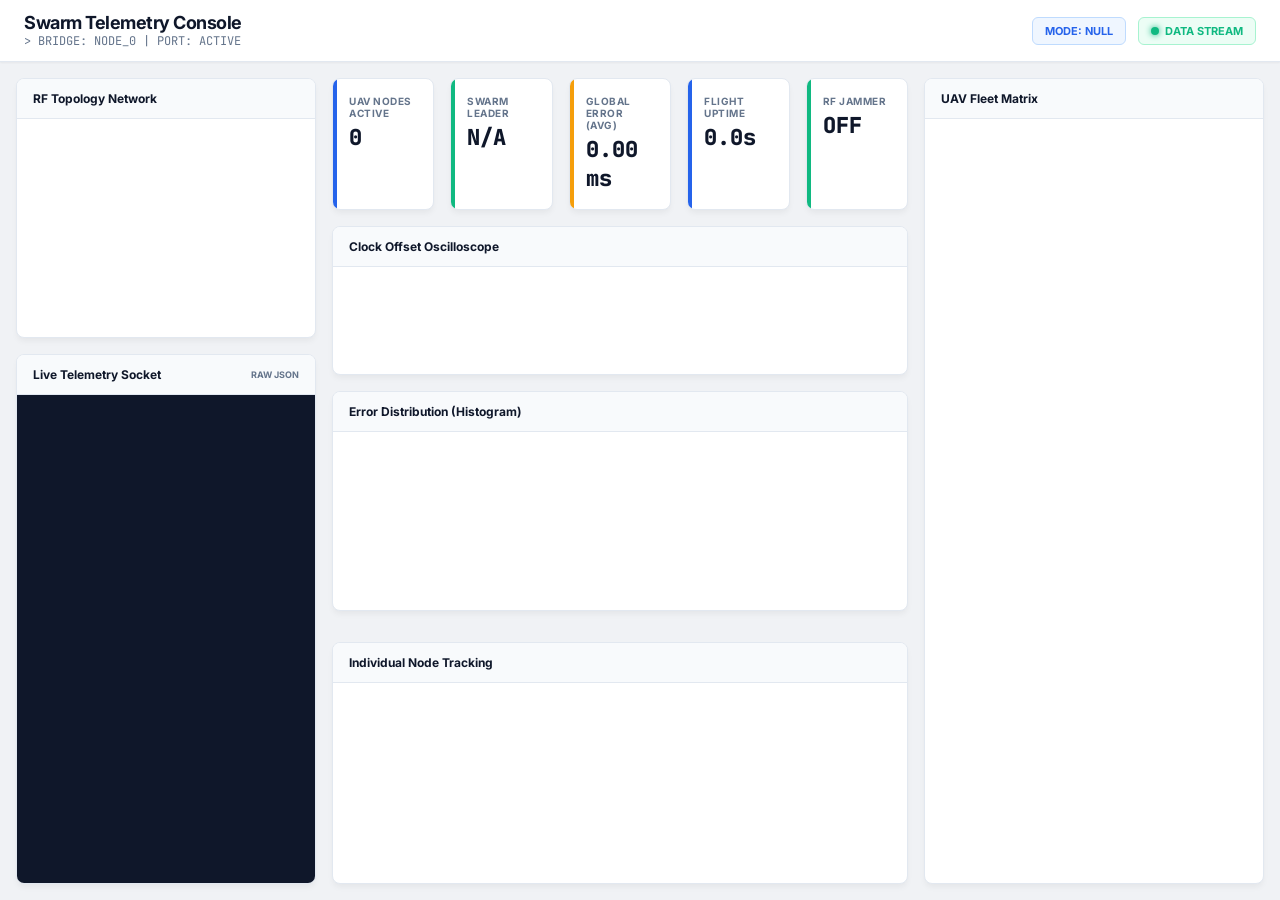
==== commit dbd939d8: "Final improvements: Enhanced dashboard with node traces, optimized ESP32 RTOS pinning, and updated E" ====
--- a/03_hardware_dashboard/index.html
+++ b/03_hardware_dashboard/index.html
@@ -109,7 +109,7 @@
         /* MAIN CONTENT */
         .main-content { display: flex; flex-direction: column; gap: 16px; min-height: 0; }
 
-        .metrics-grid { display: grid; grid-template-columns: repeat(4, 1fr); gap: 16px; }
+        .metrics-grid { display: grid; grid-template-columns: repeat(5, 1fr); gap: 16px; }
         .metric-card {
             background: var(--bg-card);
             border: 1px solid var(--border);
@@ -125,6 +125,13 @@
         .metric-card::after { content: ''; position: absolute; left: 0; top: 0; bottom: 0; width: 4px; background: var(--primary); }
         .metric-card.success::after { background: var(--success); }
         .metric-card.warning::after { background: var(--warning); }
+        .metric-card.danger::after { background: #ef4444; }
+        .metric-card.danger { animation: pulse 1.5s infinite; }
+        @keyframes pulse {
+            0% { box-shadow: 0 0 0 0 rgba(239, 68, 68, 0.4); }
+            70% { box-shadow: 0 0 0 10px rgba(239, 68, 68, 0); }
+            100% { box-shadow: 0 0 0 0 rgba(239, 68, 68, 0); }
+        }
         
         .metric-label { font-size: 10px; font-weight: 700; color: var(--text-muted); text-transform: uppercase; letter-spacing: 0.5px; }
         .metric-value { font-size: 22px; font-weight: 800; color: var(--text-main); font-family: 'JetBrains Mono', monospace; }
@@ -244,6 +251,10 @@
                     <span class="metric-label">Flight Uptime</span>
                     <span class="metric-value" id="metric-uptime">0.0s</span>
                 </div>
+                <div class="metric-card success" id="card-jammer">
+                    <span class="metric-label">RF Jammer</span>
+                    <span class="metric-value" id="metric-jammer">OFF</span>
+                </div>
             </div>
 
             <div class="panel chart-panel">
@@ -254,6 +265,11 @@
             <div class="panel hist-panel">
                 <div class="panel-header">Error Distribution (Histogram)</div>
                 <div class="chart-wrapper" id="hist-chart"></div>
+            </div>
+
+            <div class="panel trace-panel" style="margin-top: 15px;">
+                <div class="panel-header">Individual Node Tracking</div>
+                <div class="chart-wrapper" id="node-traces-chart" style="height: 200px;"></div>
             </div>
         </div>
 
@@ -317,6 +333,23 @@
             const leader = state.nodes.find(n => n.is_elected_ref);
             document.getElementById('metric-leader').textContent = leader ? `UAV-${leader.node_id}` : 'None';
             document.getElementById('metric-error').textContent = `${(state.avg_sync_error * 1000).toFixed(2)} ms`;
+
+            const jamInt = state.jammer_intensity || 0;
+            const jamCard = document.getElementById('card-jammer');
+            const jamText = document.getElementById('metric-jammer');
+            if (jamInt === 0) {
+                jamText.textContent = 'OFF';
+                jamCard.className = 'metric-card success';
+            } else if (jamInt === 1) {
+                jamText.textContent = 'LIGHT (33%)';
+                jamCard.className = 'metric-card warning';
+            } else if (jamInt === 2) {
+                jamText.textContent = 'HEAVY (66%)';
+                jamCard.className = 'metric-card warning';
+            } else {
+                jamText.textContent = 'FULL (100%)';
+                jamCard.className = 'metric-card danger';
+            }
 
             const container = document.getElementById('nodes-container');
             container.innerHTML = '';
@@ -420,13 +453,14 @@
                 paper_bgcolor: 'transparent', plot_bgcolor: 'transparent'
             };
 
-            // Histogram
+            // Bar Chart: Plot the instantaneous offset of each individual drone!
+            // Histogram (Error Distribution)
+            // Reverting to the original design as requested, but omitting 'xbins' so Plotly auto-scales without crashing!
             const dataHist = [{
                 x: y,
                 type: 'histogram',
                 marker: { color: '#6366f1' },
-                opacity: 0.7,
-                xbins: { size: 0.5 }
+                opacity: 0.7
             }];
 
             const layoutHist = {
@@ -437,13 +471,46 @@
                 bargap: 0.1
             };
 
+            // Individual Node Traces
+            let nodeData = [];
+            if (state.node_traces) {
+                const availableColors = ['#f43f5e', '#10b981', '#f59e0b', '#8b5cf6', '#0ea5e9'];
+                let colorIdx = 0;
+                for (const [nid, trace] of Object.entries(state.node_traces)) {
+                    nodeData.push({
+                        x: trace.x,
+                        y: trace.y,
+                        type: 'scatter',
+                        mode: 'lines',
+                        name: 'Node ' + nid,
+                        line: { width: 2, color: availableColors[colorIdx % availableColors.length] }
+                    });
+                    colorIdx++;
+                }
+            }
+            
+            const layoutNode = {
+                margin: { t: 10, r: 10, b: 30, l: 40 },
+                xaxis: { title: 'Time (s)', color: '#64748b', gridcolor: '#f1f5f9' },
+                yaxis: { title: 'Offset (ms)', color: '#64748b', gridcolor: '#f1f5f9' },
+                paper_bgcolor: 'transparent', plot_bgcolor: 'transparent',
+                showlegend: true,
+                legend: { orientation: "h", y: 1.2 }
+            };
+
             if (!chartInit) { 
                 Plotly.newPlot('offset-chart', dataLine, layoutLine, { displayModeBar: false, responsive: true }); 
                 Plotly.newPlot('hist-chart', dataHist, layoutHist, { displayModeBar: false, responsive: true }); 
-                chartInit = true; 
+                if(document.getElementById('node-traces-chart')) {
+                    Plotly.newPlot('node-traces-chart', nodeData, layoutNode, { displayModeBar: false, responsive: true }); 
+                }
+                chartInit = true;
             } else { 
                 Plotly.react('offset-chart', dataLine, layoutLine); 
                 Plotly.react('hist-chart', dataHist, layoutHist); 
+                if(document.getElementById('node-traces-chart')) {
+                    Plotly.react('node-traces-chart', nodeData, layoutNode); 
+                }
             }
         }
 
@@ -453,6 +520,9 @@
             if(chartInit) {
                 Plotly.Plots.resize('offset-chart');
                 Plotly.Plots.resize('hist-chart');
+                if(document.getElementById('node-traces-chart')) {
+                    Plotly.Plots.resize('node-traces-chart');
+                }
             }
         });
     </script>
